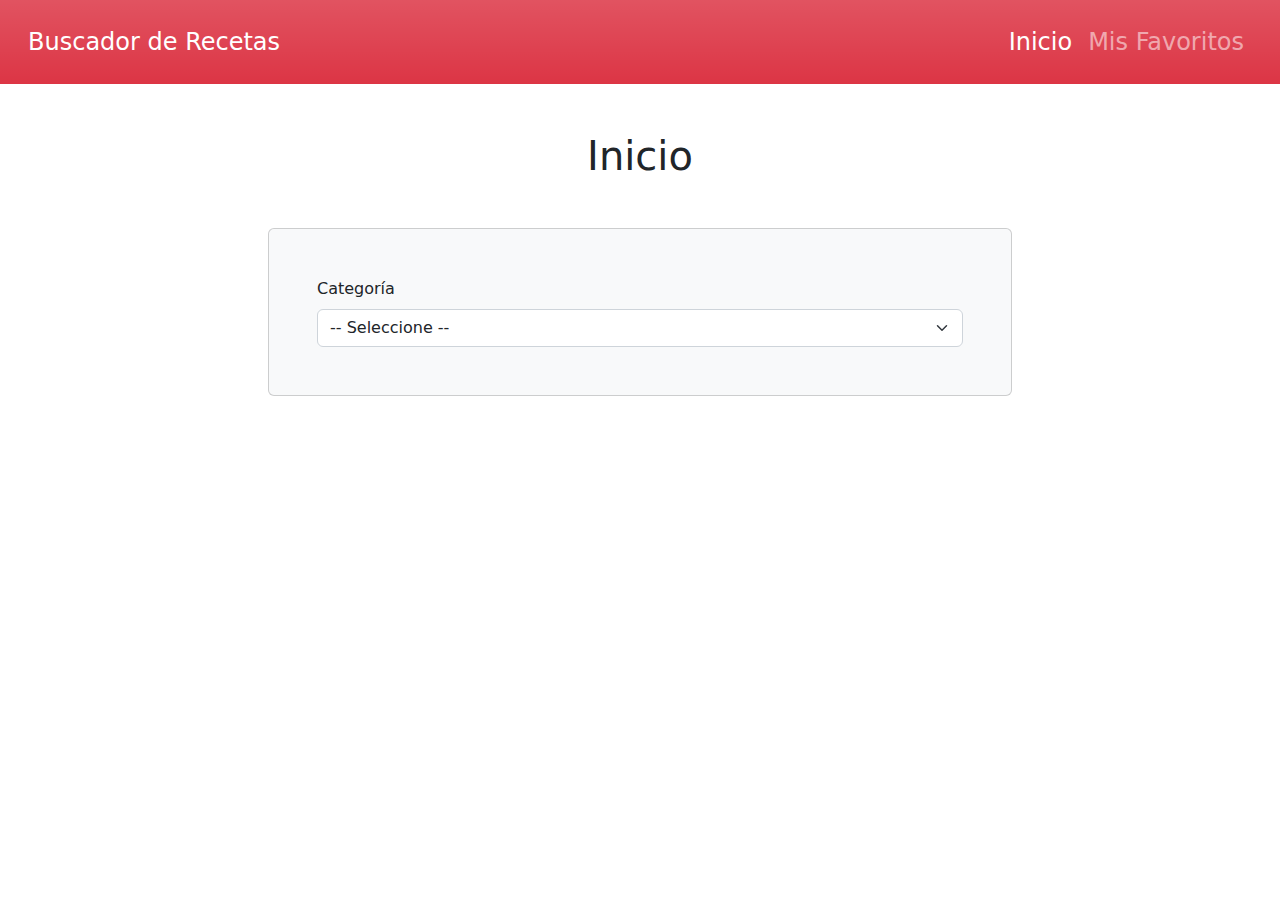
==== index.html @ 42214a81 "Primer Commit" ====
<!DOCTYPE html>
<html lang="en">
<head>
    <meta charset="UTF-8">
    <meta http-equiv="X-UA-Compatible" content="IE=edge">
    <meta name="viewport" content="width=device-width, initial-scale=1.0">
    <title>Buscador Recetas Comida</title>
    <link rel="stylesheet" href="css/bootstrap.min.css">
</head>
<body>

    <nav class="navbar navbar-expand-lg navbar-dark bg-danger bg-gradient p-3">
        <div class="container-fluid">
            <a class="navbar-brand fs-4" href="index.html">Buscador de Recetas</a>
            <button class="navbar-toggler" type="button" data-bs-toggle="collapse" data-bs-target="#navbarNavDropdown" aria-controls="navbarNavDropdown" aria-expanded="false" aria-label="Toggle navigation">
                <span class="navbar-toggler-icon"></span>
            </button>
            <div class="collapse navbar-collapse justify-content-end" id="navbarNavDropdown">
                <ul class="navbar-nav">
                    <li class="nav-item">
                        <a class="nav-link fs-4 active" aria-current="page" href="index.html">Inicio</a>
                    </li>
                    <li class="nav-item">
                        <a class="nav-link fs-4" href="favoritos.html">Mis Favoritos</a>
                    </li>
                </ul>
            </div>
        </div>
    </nav>

    <main class="mt-5 container-lg">
        <h2 class="text-center fs-1">Inicio</h2>
  
        <div class="d-md-flex justify-content-md-center mt-5 ">
            <form class="card col-md-8 bg-light p-5">
                <div>
                    <label for="categorias" class="form-label">Categoría</label>
                    <select id="categorias" class="form-select">
                        <option selected>-- Seleccione --</option>
                    </select>
                </div>
            </form>
        </div>
        <div id="resultado" class="mt-5 row"></div>
    </main>


    <div class="modal fade" id="modal" data-bs-backdrop="static" data-bs-keyboard="false" tabindex="-1" aria-hidden="true">
        <div class="modal-dialog modal-dialog-scrollable">
            <div class="modal-content">
                <div class="modal-header">
                    <h1 class="modal-title fs-3 font-bold" id="staticBackdropLabel"></h1>
                    <button type="button" class="btn-close" data-bs-dismiss="modal" aria-label="Close"></button>
                </div>
                <div class="modal-body"></div>
                <div class="modal-footer flex justify-content-between">
                    <!-- <button type="button" class="btn btn-primary col">Guardar Favorito</button>
                    <button type="button" class="btn btn-secondary col" data-bs-dismiss="modal">Cerrar</button> -->
                </div>
            </div>
        </div>
    </div>

    <div class="toast-container position-fixed top-0 end-0 p-3">
        <div id="toast" class="toast" role="alert" aria-live="assertive" aria-atomic="true">
            <div id="toastHeader" class="toast-header text-white">
                <strong class="me-auto text-white">App Recetas</strong>
                <button type="button" class="btn-close btn-close-white" data-bs-dismiss="toast" aria-label="Close"></button>
            </div>
            <div class="toast-body"></div>
        </div>
    </div>

    <script src="js/bootstrap.bundle.min.js"></script>
    <script type="module" src="js/app.js"></script>
</body>
</html>
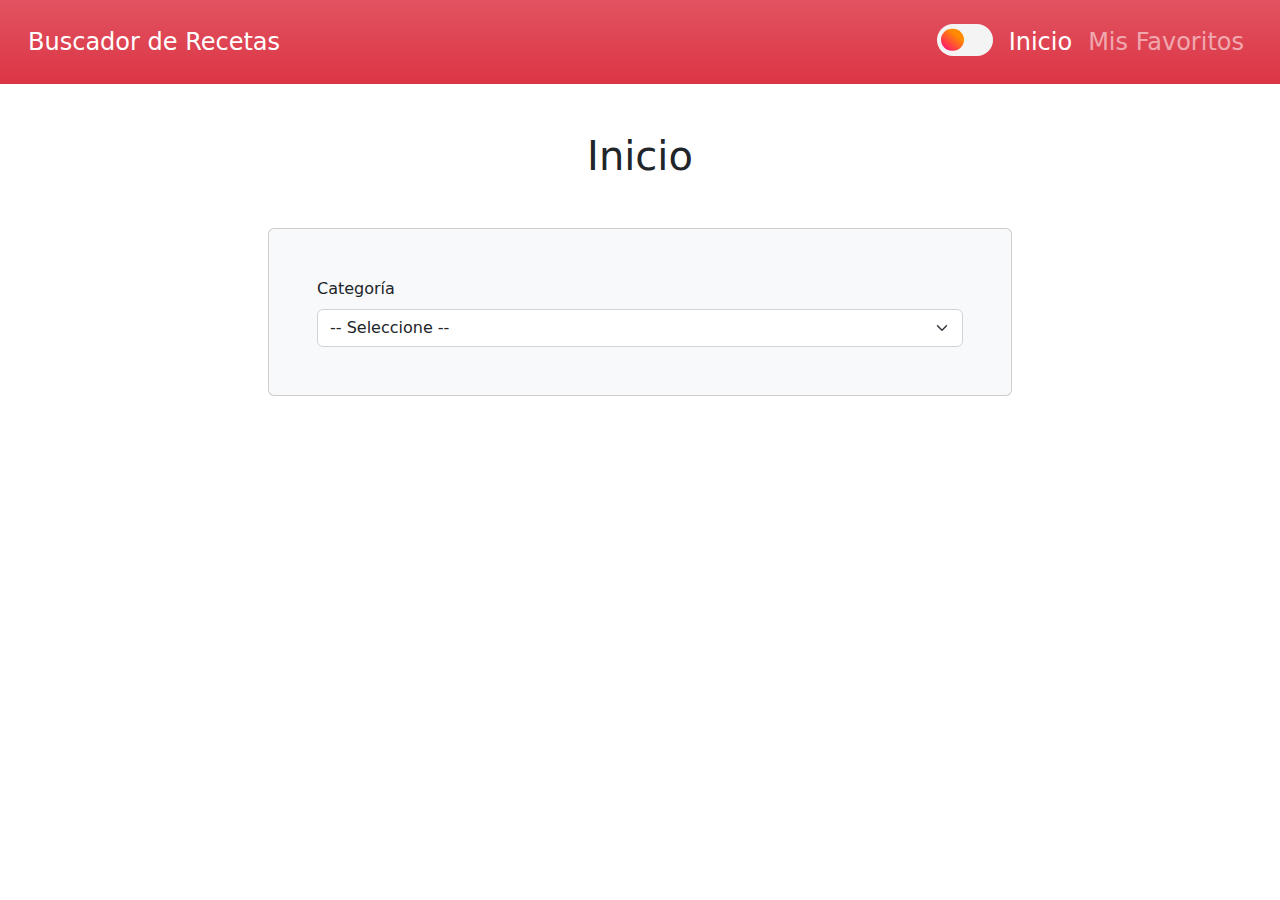
==== commit fee11809: "Dark Mode Commit" ====
--- a/index.html
+++ b/index.html
@@ -5,7 +5,9 @@
     <meta http-equiv="X-UA-Compatible" content="IE=edge">
     <meta name="viewport" content="width=device-width, initial-scale=1.0">
     <title>Buscador Recetas Comida</title>
+    <link rel="stylesheet" href=css/style.css>
     <link rel="stylesheet" href="css/bootstrap.min.css">
+    <link rel="stylesheet" href="https://cdn.jsdelivr.net/npm/bootstrap-icons@1.10.2/font/bootstrap-icons.css">
 </head>
 <body>
 
@@ -17,6 +19,10 @@
             </button>
             <div class="collapse navbar-collapse justify-content-end" id="navbarNavDropdown">
                 <ul class="navbar-nav">
+                    <label class="nav-link m-2 switch">
+                        <input class="nav-link" type="checkbox" id="switch">
+                        <span class="slider nav-link"></span>
+                    </label>
                     <li class="nav-item">
                         <a class="nav-link fs-4 active" aria-current="page" href="index.html">Inicio</a>
                     </li>
@@ -34,7 +40,7 @@
         <div class="d-md-flex justify-content-md-center mt-5 ">
             <form class="card col-md-8 bg-light p-5">
                 <div>
-                    <label for="categorias" class="form-label">Categoría</label>
+                    <label for="categorias" class="form-label text-dark">Categoría</label>
                     <select id="categorias" class="form-select">
                         <option selected>-- Seleccione --</option>
                     </select>
@@ -49,7 +55,7 @@
         <div class="modal-dialog modal-dialog-scrollable">
             <div class="modal-content">
                 <div class="modal-header">
-                    <h1 class="modal-title fs-3 font-bold" id="staticBackdropLabel"></h1>
+                    <h1 class="modal-title fs-3 text-dark" id="staticBackdropLabel"></h1>
                     <button type="button" class="btn-close" data-bs-dismiss="modal" aria-label="Close"></button>
                 </div>
                 <div class="modal-body"></div>
@@ -71,7 +77,8 @@
         </div>
     </div>
 
+    <script type="module" src="js/app.js"></script>
     <script src="js/bootstrap.bundle.min.js"></script>
-    <script type="module" src="js/app.js"></script>
+    
 </body>
 </html>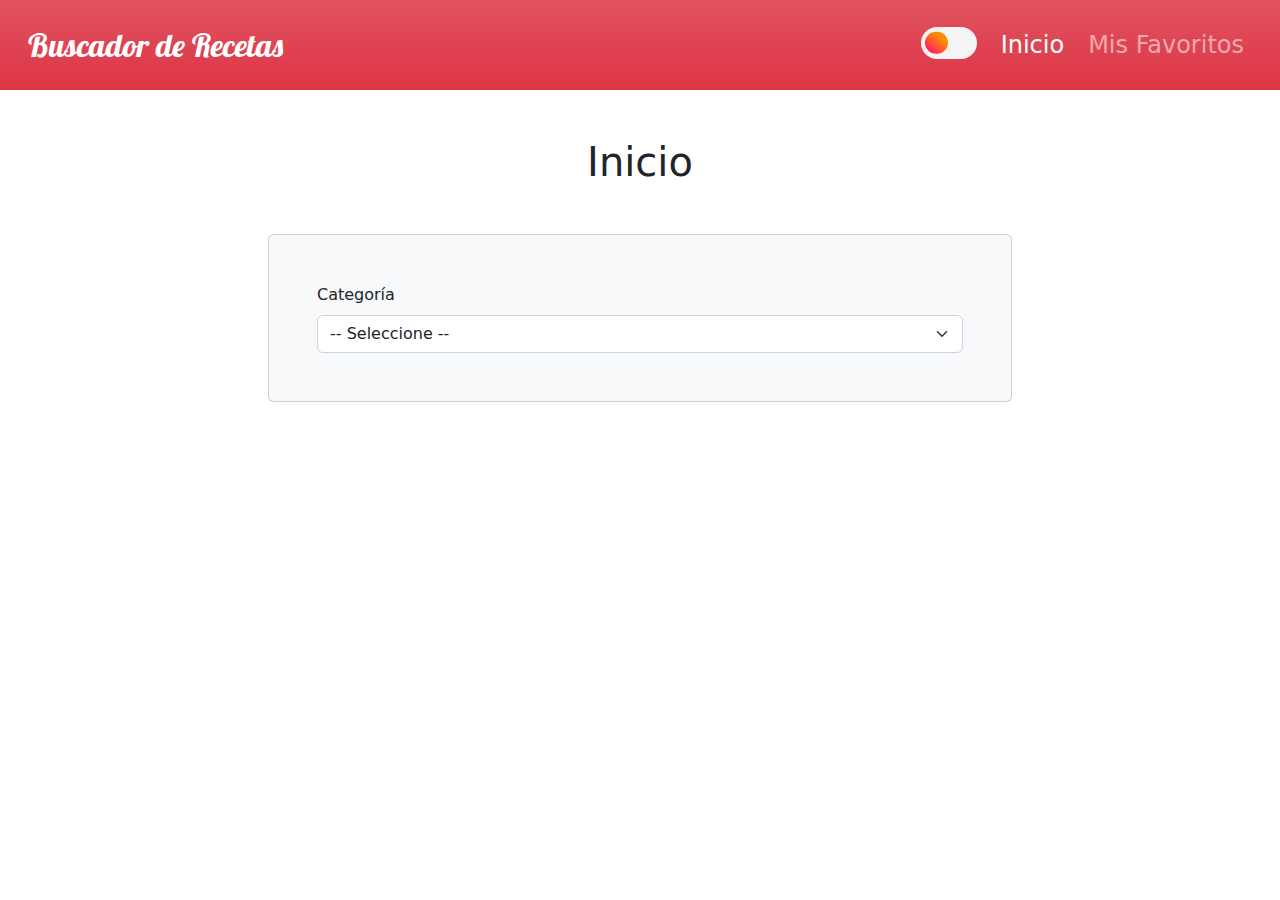
==== commit 5c2f2112: "Titulo Commit" ====
--- a/index.html
+++ b/index.html
@@ -8,18 +8,21 @@
     <link rel="stylesheet" href=css/style.css>
     <link rel="stylesheet" href="css/bootstrap.min.css">
     <link rel="stylesheet" href="https://cdn.jsdelivr.net/npm/bootstrap-icons@1.10.2/font/bootstrap-icons.css">
+    <link rel="preconnect" href="https://fonts.googleapis.com">
+    <link rel="preconnect" href="https://fonts.gstatic.com" crossorigin>
+    <link href="https://fonts.googleapis.com/css2?family=Lobster&display=swap" rel="stylesheet">
 </head>
 <body>
 
     <nav class="navbar navbar-expand-lg navbar-dark bg-danger bg-gradient p-3">
         <div class="container-fluid">
-            <a class="navbar-brand fs-4" href="index.html">Buscador de Recetas</a>
+            <a class="navbar-brand fs-2 buscador" href="index.html">Buscador de Recetas</a>
             <button class="navbar-toggler" type="button" data-bs-toggle="collapse" data-bs-target="#navbarNavDropdown" aria-controls="navbarNavDropdown" aria-expanded="false" aria-label="Toggle navigation">
                 <span class="navbar-toggler-icon"></span>
             </button>
             <div class="collapse navbar-collapse justify-content-end" id="navbarNavDropdown">
-                <ul class="navbar-nav">
-                    <label class="nav-link m-2 switch">
+                <ul class="navbar-nav gap-2">
+                    <label class="nav-link mt-2 me-2 switch">
                         <input class="nav-link" type="checkbox" id="switch">
                         <span class="slider nav-link"></span>
                     </label>
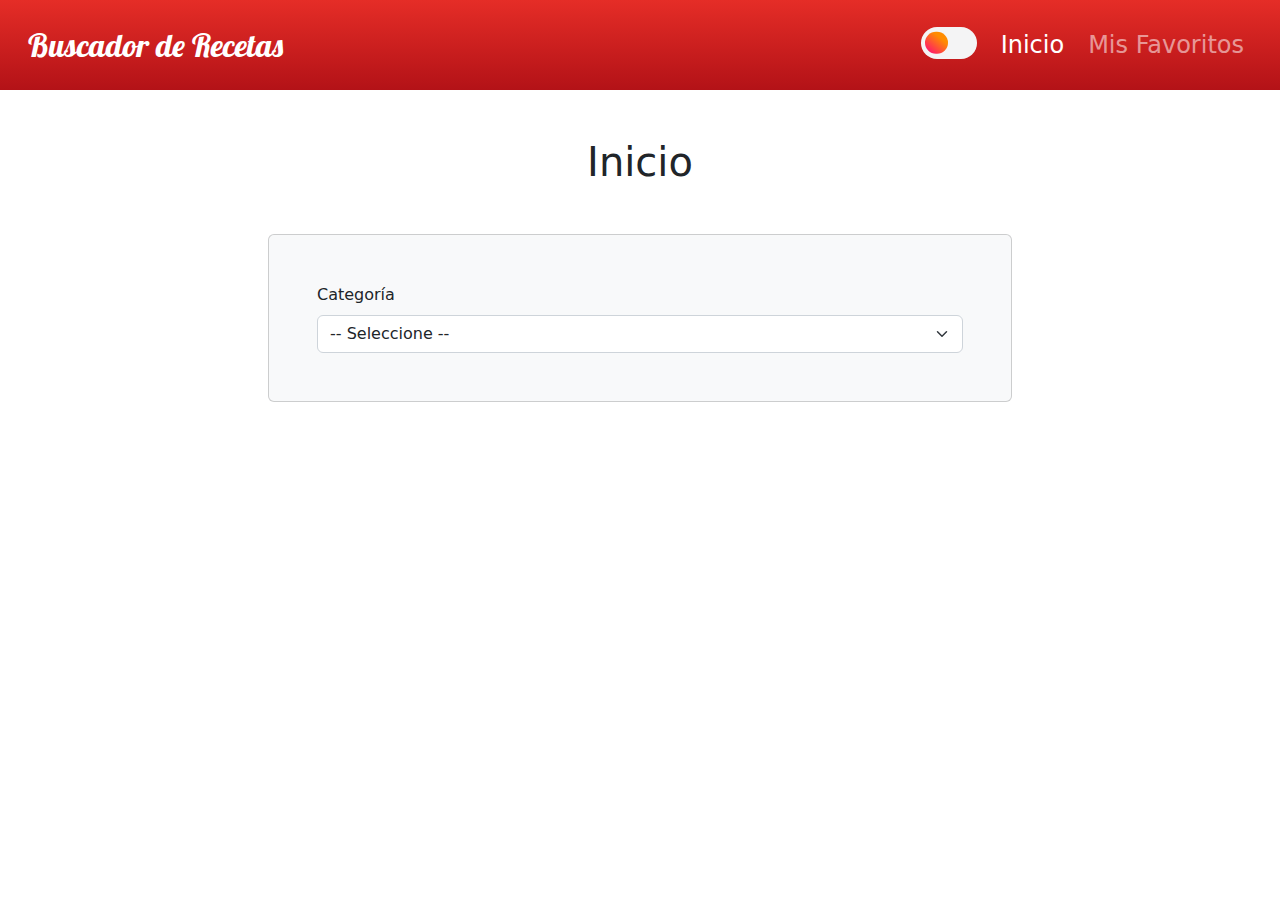
==== commit 7c35e461: "Dark Mode Commit" ====
--- a/index.html
+++ b/index.html
@@ -14,7 +14,7 @@
 </head>
 <body>
 
-    <nav class="navbar navbar-expand-lg navbar-dark bg-danger bg-gradient p-3">
+    <nav class="navbar navbar-expand-lg navbar-dark light-mode p-3">
         <div class="container-fluid">
             <a class="navbar-brand fs-2 buscador" href="index.html">Buscador de Recetas</a>
             <button class="navbar-toggler" type="button" data-bs-toggle="collapse" data-bs-target="#navbarNavDropdown" aria-controls="navbarNavDropdown" aria-expanded="false" aria-label="Toggle navigation">
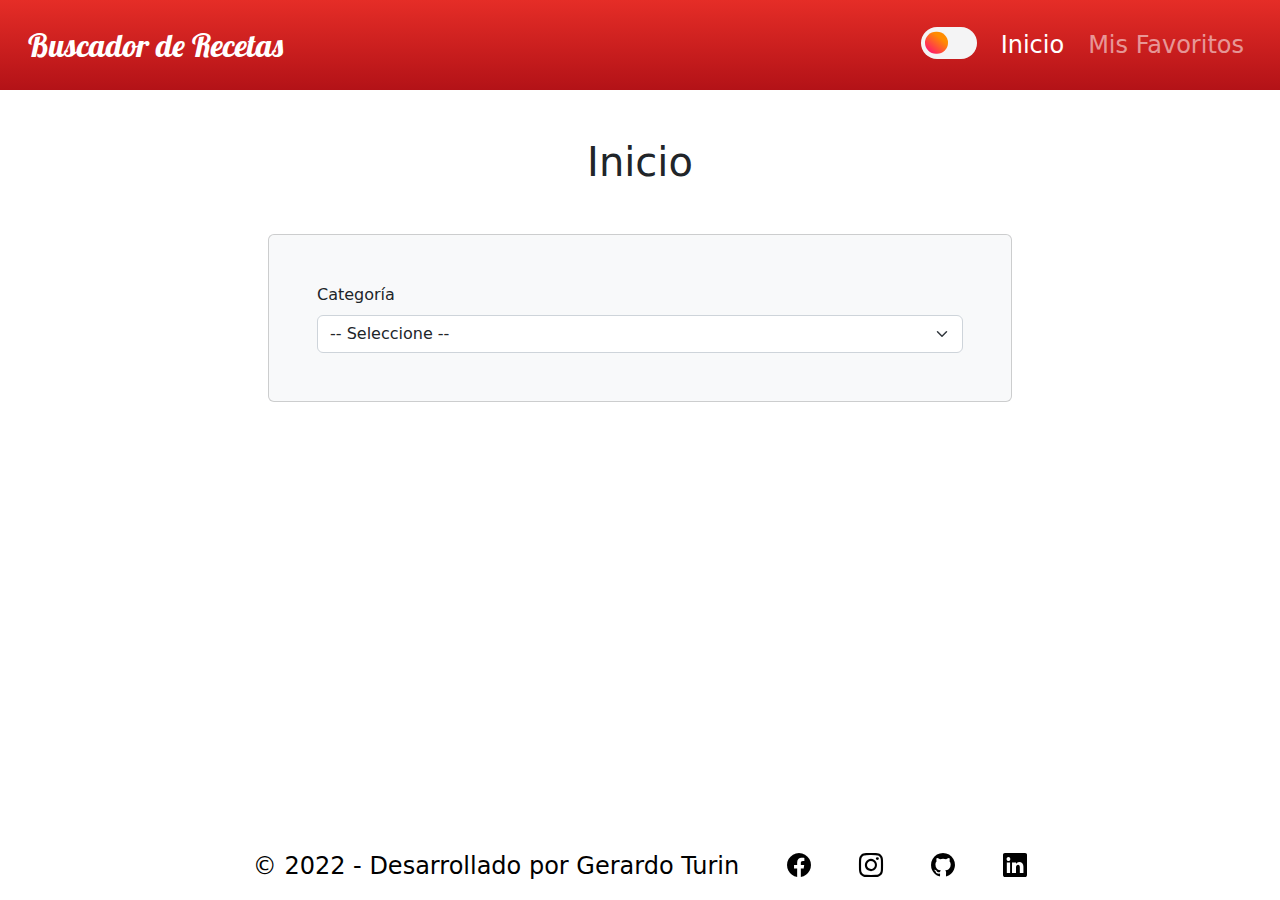
==== commit 2423f424: "Dark Mode - Footer Terminado Commit" ====
--- a/index.html
+++ b/index.html
@@ -7,6 +7,7 @@
     <title>Buscador Recetas Comida</title>
     <link rel="stylesheet" href=css/style.css>
     <link rel="stylesheet" href="css/bootstrap.min.css">
+    <link rel="stylesheet" href="css/hover-min.css">
     <link rel="stylesheet" href="https://cdn.jsdelivr.net/npm/bootstrap-icons@1.10.2/font/bootstrap-icons.css">
     <link rel="preconnect" href="https://fonts.googleapis.com">
     <link rel="preconnect" href="https://fonts.gstatic.com" crossorigin>
@@ -50,7 +51,7 @@
                 </div>
             </form>
         </div>
-        <div id="resultado" class="mt-5 row"></div>
+        <div id="resultado" class="my-5 row"></div>
     </main>
 
 
@@ -63,8 +64,6 @@
                 </div>
                 <div class="modal-body"></div>
                 <div class="modal-footer flex justify-content-between">
-                    <!-- <button type="button" class="btn btn-primary col">Guardar Favorito</button>
-                    <button type="button" class="btn btn-secondary col" data-bs-dismiss="modal">Cerrar</button> -->
                 </div>
             </div>
         </div>
@@ -80,6 +79,22 @@
         </div>
     </div>
 
+    <footer class="row bg-transparent mt-auto text-center">
+        <!-- socials -->
+        <div class="d-flex gap-5 justify-content-center socials">
+            <!-- copyright -->
+            <div class="text-center">
+                <p class="socials-item">&copy; 2022 - Desarrollado por Gerardo Turin</p>
+            </div>
+            <div class="d-flex gap-5 justify-content-center">
+                <a href="https://www.facebook.com/gera.turin.9" class="socials-item hvr-wobble-top"><i class="bi bi-facebook"></i></a>
+                <a href="https://www.instagram.com/geraturin" class="socials-item hvr-wobble-top"><i class="bi bi-instagram"></i></a>
+                <a href="https://github.com/GerardoTurin" class="socials-item hvr-wobble-top"><i class="bi bi-github"></i></a>
+                <a href="https://www.linkedin.com/in/gerardo-turin-767198172" class="socials-item hvr-wobble-top"><i class="bi bi-linkedin"></i></a>
+            </div>
+        </div>
+    </footer>
+
     <script type="module" src="js/app.js"></script>
     <script src="js/bootstrap.bundle.min.js"></script>
     
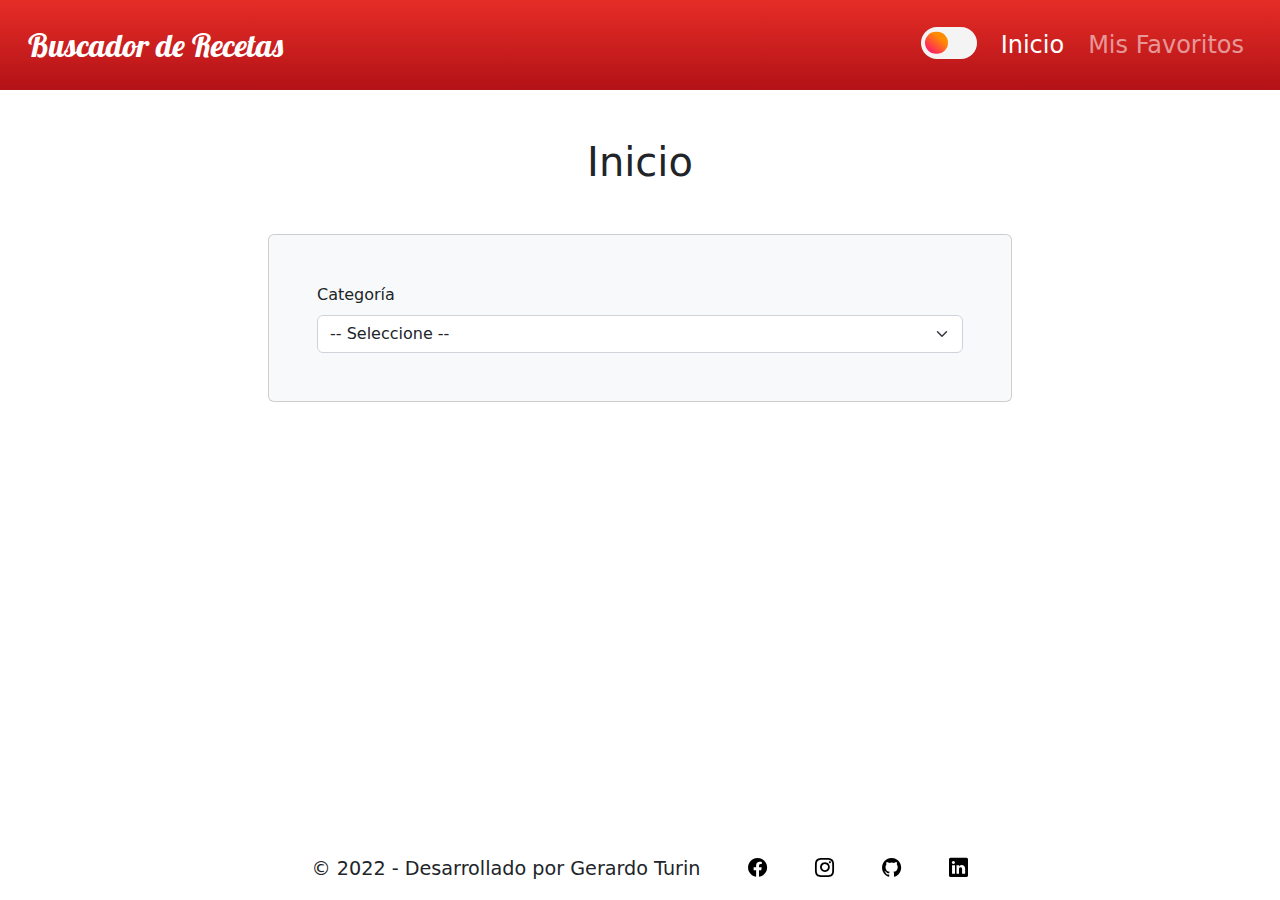
==== commit 2dc98814: "Ultimos Ajustes Commit" ====
--- a/index.html
+++ b/index.html
@@ -79,18 +79,19 @@
         </div>
     </div>
 
-    <footer class="row bg-transparent mt-auto text-center">
+    <footer class="bg-transparent mt-auto">
         <!-- socials -->
-        <div class="d-flex gap-5 justify-content-center socials">
-            <!-- copyright -->
-            <div class="text-center">
-                <p class="socials-item">&copy; 2022 - Desarrollado por Gerardo Turin</p>
-            </div>
+        <div class="d-sm-block d-md-flex flex-md-row-reverse flex-md-row gap-md-5 justify-content-md-center socials">
+            
             <div class="d-flex gap-5 justify-content-center">
                 <a href="https://www.facebook.com/gera.turin.9" class="socials-item hvr-wobble-top"><i class="bi bi-facebook"></i></a>
                 <a href="https://www.instagram.com/geraturin" class="socials-item hvr-wobble-top"><i class="bi bi-instagram"></i></a>
                 <a href="https://github.com/GerardoTurin" class="socials-item hvr-wobble-top"><i class="bi bi-github"></i></a>
                 <a href="https://www.linkedin.com/in/gerardo-turin-767198172" class="socials-item hvr-wobble-top"><i class="bi bi-linkedin"></i></a>
+            </div>
+            <!-- copyright -->
+            <div class="text-center">
+                <p class="copy">&copy; 2022 - Desarrollado por Gerardo Turin</p>
             </div>
         </div>
     </footer>
